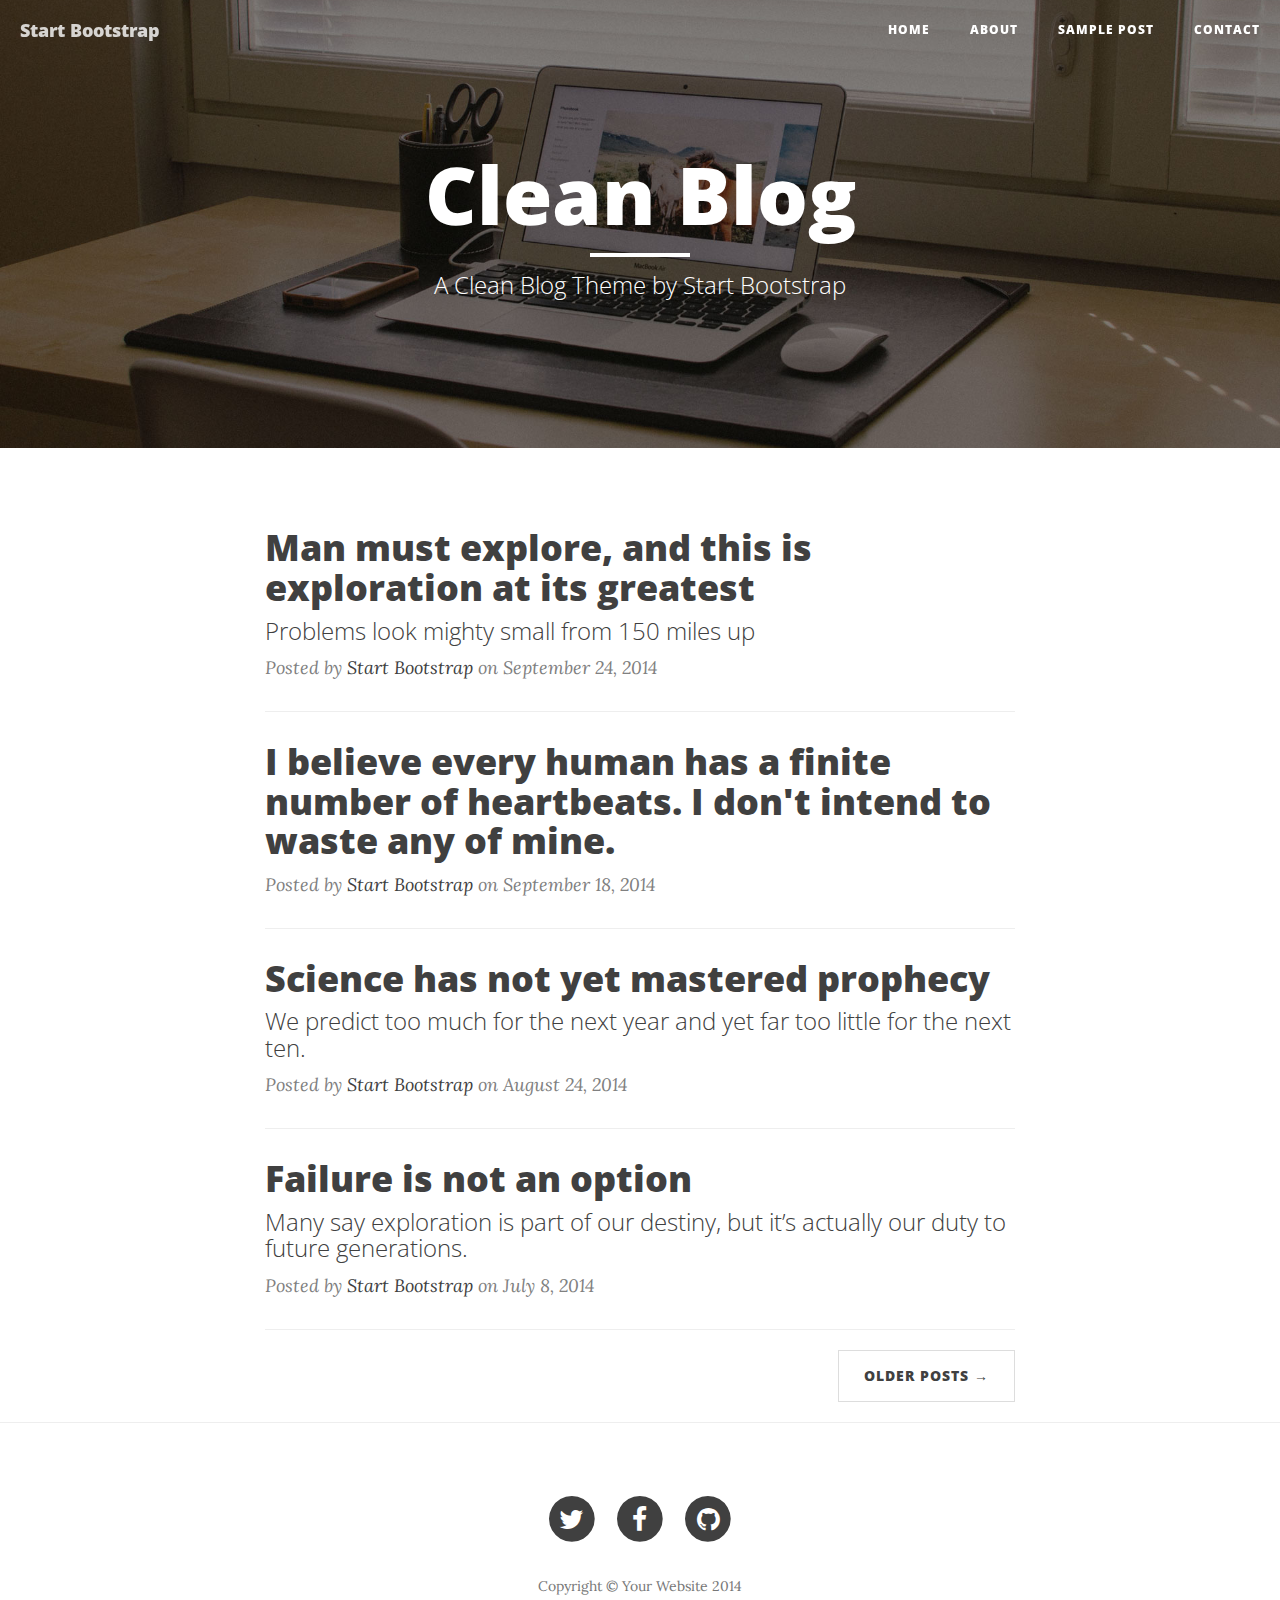
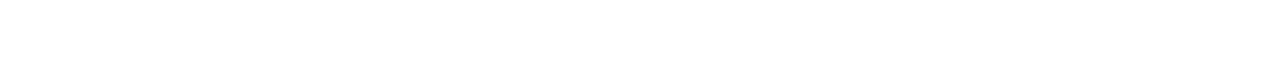
==== Blog/index.html @ 9095c49a "Add blog temp" ====
<!DOCTYPE html>
<html lang="en">

<head>

    <meta charset="utf-8">
    <meta http-equiv="X-UA-Compatible" content="IE=edge">
    <meta name="viewport" content="width=device-width, initial-scale=1">
    <meta name="description" content="">
    <meta name="author" content="">

    <title>Clean Blog</title>

    <!-- Bootstrap Core CSS -->
    <link href="css/bootstrap.min.css" rel="stylesheet">

    <!-- Custom CSS -->
    <link href="css/clean-blog.min.css" rel="stylesheet">

    <!-- Custom Fonts -->
    <link href="http://maxcdn.bootstrapcdn.com/font-awesome/4.1.0/css/font-awesome.min.css" rel="stylesheet" type="text/css">
    <link href='http://fonts.googleapis.com/css?family=Lora:400,700,400italic,700italic' rel='stylesheet' type='text/css'>
    <link href='http://fonts.googleapis.com/css?family=Open+Sans:300italic,400italic,600italic,700italic,800italic,400,300,600,700,800' rel='stylesheet' type='text/css'>

    <!-- HTML5 Shim and Respond.js IE8 support of HTML5 elements and media queries -->
    <!-- WARNING: Respond.js doesn't work if you view the page via file:// -->
    <!--[if lt IE 9]>
        <script src="https://oss.maxcdn.com/libs/html5shiv/3.7.0/html5shiv.js"></script>
        <script src="https://oss.maxcdn.com/libs/respond.js/1.4.2/respond.min.js"></script>
    <![endif]-->

</head>

<body>

    <!-- Navigation -->
    <nav class="navbar navbar-default navbar-custom navbar-fixed-top">
        <div class="container-fluid">
            <!-- Brand and toggle get grouped for better mobile display -->
            <div class="navbar-header page-scroll">
                <button type="button" class="navbar-toggle" data-toggle="collapse" data-target="#bs-example-navbar-collapse-1">
                    <span class="sr-only">Toggle navigation</span>
                    <span class="icon-bar"></span>
                    <span class="icon-bar"></span>
                    <span class="icon-bar"></span>
                </button>
                <a class="navbar-brand" href="index.html">Start Bootstrap</a>
            </div>

            <!-- Collect the nav links, forms, and other content for toggling -->
            <div class="collapse navbar-collapse" id="bs-example-navbar-collapse-1">
                <ul class="nav navbar-nav navbar-right">
                    <li>
                        <a href="index.html">Home</a>
                    </li>
                    <li>
                        <a href="about.html">About</a>
                    </li>
                    <li>
                        <a href="post.html">Sample Post</a>
                    </li>
                    <li>
                        <a href="contact.html">Contact</a>
                    </li>
                </ul>
            </div>
            <!-- /.navbar-collapse -->
        </div>
        <!-- /.container -->
    </nav>

    <!-- Page Header -->
    <!-- Set your background image for this header on the line below. -->
    <header class="intro-header" style="background-image: url('img/home-bg.jpg')">
        <div class="container">
            <div class="row">
                <div class="col-lg-8 col-lg-offset-2 col-md-10 col-md-offset-1">
                    <div class="site-heading">
                        <h1>Clean Blog</h1>
                        <hr class="small">
                        <span class="subheading">A Clean Blog Theme by Start Bootstrap</span>
                    </div>
                </div>
            </div>
        </div>
    </header>

    <!-- Main Content -->
    <div class="container">
        <div class="row">
            <div class="col-lg-8 col-lg-offset-2 col-md-10 col-md-offset-1">
                <div class="post-preview">
                    <a href="post.html">
                        <h2 class="post-title">
                            Man must explore, and this is exploration at its greatest
                        </h2>
                        <h3 class="post-subtitle">
                            Problems look mighty small from 150 miles up
                        </h3>
                    </a>
                    <p class="post-meta">Posted by <a href="#">Start Bootstrap</a> on September 24, 2014</p>
                </div>
                <hr>
                <div class="post-preview">
                    <a href="post.html">
                        <h2 class="post-title">
                            I believe every human has a finite number of heartbeats. I don't intend to waste any of mine.
                        </h2>
                    </a>
                    <p class="post-meta">Posted by <a href="#">Start Bootstrap</a> on September 18, 2014</p>
                </div>
                <hr>
                <div class="post-preview">
                    <a href="post.html">
                        <h2 class="post-title">
                            Science has not yet mastered prophecy
                        </h2>
                        <h3 class="post-subtitle">
                            We predict too much for the next year and yet far too little for the next ten.
                        </h3>
                    </a>
                    <p class="post-meta">Posted by <a href="#">Start Bootstrap</a> on August 24, 2014</p>
                </div>
                <hr>
                <div class="post-preview">
                    <a href="post.html">
                        <h2 class="post-title">
                            Failure is not an option
                        </h2>
                        <h3 class="post-subtitle">
                            Many say exploration is part of our destiny, but it’s actually our duty to future generations.
                        </h3>
                    </a>
                    <p class="post-meta">Posted by <a href="#">Start Bootstrap</a> on July 8, 2014</p>
                </div>
                <hr>
                <!-- Pager -->
                <ul class="pager">
                    <li class="next">
                        <a href="#">Older Posts &rarr;</a>
                    </li>
                </ul>
            </div>
        </div>
    </div>

    <hr>

    <!-- Footer -->
    <footer>
        <div class="container">
            <div class="row">
                <div class="col-lg-8 col-lg-offset-2 col-md-10 col-md-offset-1">
                    <ul class="list-inline text-center">
                        <li>
                            <a href="#">
                                <span class="fa-stack fa-lg">
                                    <i class="fa fa-circle fa-stack-2x"></i>
                                    <i class="fa fa-twitter fa-stack-1x fa-inverse"></i>
                                </span>
                            </a>
                        </li>
                        <li>
                            <a href="#">
                                <span class="fa-stack fa-lg">
                                    <i class="fa fa-circle fa-stack-2x"></i>
                                    <i class="fa fa-facebook fa-stack-1x fa-inverse"></i>
                                </span>
                            </a>
                        </li>
                        <li>
                            <a href="#">
                                <span class="fa-stack fa-lg">
                                    <i class="fa fa-circle fa-stack-2x"></i>
                                    <i class="fa fa-github fa-stack-1x fa-inverse"></i>
                                </span>
                            </a>
                        </li>
                    </ul>
                    <p class="copyright text-muted">Copyright &copy; Your Website 2014</p>
                </div>
            </div>
        </div>
    </footer>

    <!-- jQuery -->
    <script src="js/jquery.js"></script>

    <!-- Bootstrap Core JavaScript -->
    <script src="js/bootstrap.min.js"></script>

    <!-- Custom Theme JavaScript -->
    <script src="js/clean-blog.min.js"></script>

</body>

</html>
---- Blog/css/clean-blog.min.css ----
/*!
 * Clean Blog v1.0.0 (http://startbootstrap.com)
 * Copyright 2014 Start Bootstrap
 * Licensed under Apache 2.0 (https://github.com/IronSummitMedia/startbootstrap/blob/gh-pages/LICENSE)
 */

body{font-family:Lora,'Times New Roman',serif;font-size:20px;color:#404040}p{line-height:1.5;margin:30px 0}p a{text-decoration:underline}h1,h2,h3,h4,h5,h6{font-family:'Open Sans','Helvetica Neue',Helvetica,Arial,sans-serif;font-weight:800}a{color:#404040}a:hover,a:focus{color:#0085a1}a img:hover,a img:focus{cursor:zoom-in}blockquote{color:gray;font-style:italic}hr.small{max-width:100px;margin:15px auto;border-width:4px;border-color:#fff}.navbar-custom{position:absolute;top:0;left:0;width:100%;z-index:3;font-family:'Open Sans','Helvetica Neue',Helvetica,Arial,sans-serif}.navbar-custom .navbar-brand{font-weight:800}.navbar-custom .nav li a{text-transform:uppercase;font-size:12px;font-weight:800;letter-spacing:1px}@media only screen and (min-width:768px){.navbar-custom{background:0 0;border-bottom:1px solid transparent}.navbar-custom .navbar-brand{color:#fff;padding:20px}.navbar-custom .navbar-brand:hover,.navbar-custom .navbar-brand:focus{color:rgba(255,255,255,.8)}.navbar-custom .nav li a{color:#fff;padding:20px}.navbar-custom .nav li a:hover,.navbar-custom .nav li a:focus{color:rgba(255,255,255,.8)}}@media only screen and (min-width:1170px){.navbar-custom{-webkit-transition:background-color .3s;-moz-transition:background-color .3s;transition:background-color .3s;-webkit-transform:translate3d(0,0,0);-moz-transform:translate3d(0,0,0);-ms-transform:translate3d(0,0,0);-o-transform:translate3d(0,0,0);transform:translate3d(0,0,0);-webkit-backface-visibility:hidden;backface-visibility:hidden}.navbar-custom.is-fixed{position:fixed;top:-61px;background-color:rgba(255,255,255,.9);border-bottom:1px solid #f2f2f2;-webkit-transition:-webkit-transform .3s;-moz-transition:-moz-transform .3s;transition:transform .3s}.navbar-custom.is-fixed .navbar-brand{color:#404040}.navbar-custom.is-fixed .navbar-brand:hover,.navbar-custom.is-fixed .navbar-brand:focus{color:#0085a1}.navbar-custom.is-fixed .nav li a{color:#404040}.navbar-custom.is-fixed .nav li a:hover,.navbar-custom.is-fixed .nav li a:focus{color:#0085a1}.navbar-custom.is-visible{-webkit-transform:translate3d(0,100%,0);-moz-transform:translate3d(0,100%,0);-ms-transform:translate3d(0,100%,0);-o-transform:translate3d(0,100%,0);transform:translate3d(0,100%,0)}}.intro-header{background-color:gray;background:no-repeat center center;background-attachment:scroll;-webkit-background-size:cover;-moz-background-size:cover;background-size:cover;-o-background-size:cover;margin-bottom:50px}.intro-header .site-heading,.intro-header .post-heading,.intro-header .page-heading{padding:100px 0 50px;color:#fff}@media only screen and (min-width:768px){.intro-header .site-heading,.intro-header .post-heading,.intro-header .page-heading{padding:150px 0}}.intro-header .site-heading,.intro-header .page-heading{text-align:center}.intro-header .site-heading h1,.intro-header .page-heading h1{margin-top:0;font-size:50px}.intro-header .site-heading .subheading,.intro-header .page-heading .subheading{font-size:24px;line-height:1.1;display:block;font-family:'Open Sans','Helvetica Neue',Helvetica,Arial,sans-serif;font-weight:300;margin:10px 0 0}@media only screen and (min-width:768px){.intro-header .site-heading h1,.intro-header .page-heading h1{font-size:80px}}.intro-header .post-heading h1{font-size:35px}.intro-header .post-heading .subheading,.intro-header .post-heading .meta{line-height:1.1;display:block}.intro-header .post-heading .subheading{font-family:'Open Sans','Helvetica Neue',Helvetica,Arial,sans-serif;font-size:24px;margin:10px 0 30px;font-weight:600}.intro-header .post-heading .meta{font-family:Lora,'Times New Roman',serif;font-style:italic;font-weight:300;font-size:20px}.intro-header .post-heading .meta a{color:#fff}@media only screen and (min-width:768px){.intro-header .post-heading h1{font-size:55px}.intro-header .post-heading .subheading{font-size:30px}}.post-preview>a{color:#404040}.post-preview>a:hover,.post-preview>a:focus{text-decoration:none;color:#0085a1}.post-preview>a>.post-title{font-size:30px;margin-top:30px;margin-bottom:10px}.post-preview>a>.post-subtitle{margin:0;font-weight:300;margin-bottom:10px}.post-preview>.post-meta{color:gray;font-size:18px;font-style:italic;margin-top:0}.post-preview>.post-meta>a{text-decoration:none;color:#404040}.post-preview>.post-meta>a:hover,.post-preview>.post-meta>a:focus{color:#0085a1;text-decoration:underline}@media only screen and (min-width:768px){.post-preview>a>.post-title{font-size:36px}}.section-heading{font-size:36px;margin-top:60px;font-weight:700}.caption{text-align:center;font-size:14px;padding:10px;font-style:italic;margin:0;display:block;border-bottom-right-radius:5px;border-bottom-left-radius:5px}footer{padding:50px 0 65px}footer .list-inline{margin:0;padding:0}footer .copyright{font-size:14px;text-align:center;margin-bottom:0}.floating-label-form-group{font-size:14px;position:relative;margin-bottom:0;padding-bottom:.5em;border-bottom:1px solid #eee}.floating-label-form-group input,.floating-label-form-group textarea{z-index:1;position:relative;padding-right:0;padding-left:0;border:none;border-radius:0;font-size:1.5em;background:0 0;box-shadow:none!important;resize:none}.floating-label-form-group label{display:block;z-index:0;position:relative;top:2em;margin:0;font-size:.85em;line-height:1.764705882em;vertical-align:middle;vertical-align:baseline;opacity:0;-webkit-transition:top .3s ease,opacity .3s ease;-moz-transition:top .3s ease,opacity .3s ease;-ms-transition:top .3s ease,opacity .3s ease;transition:top .3s ease,opacity .3s ease}.floating-label-form-group::not(:first-child){padding-left:14px;border-left:1px solid #eee}.floating-label-form-group-with-value label{top:0;opacity:1}.floating-label-form-group-with-focus label{color:#0085a1}form .row:first-child .floating-label-form-group{border-top:1px solid #eee}.btn{font-family:'Open Sans','Helvetica Neue',Helvetica,Arial,sans-serif;text-transform:uppercase;font-size:14px;font-weight:800;letter-spacing:1px;border-radius:0;padding:15px 25px}.btn-lg{font-size:16px;padding:25px 35px}.btn-default:hover,.btn-default:focus{background-color:#0085a1;border:1px solid #0085a1;color:#fff}.pager{margin:20px 0 0}.pager li>a,.pager li>span{font-family:'Open Sans','Helvetica Neue',Helvetica,Arial,sans-serif;text-transform:uppercase;font-size:14px;font-weight:800;letter-spacing:1px;padding:15px 25px;background-color:#fff;border-radius:0}.pager li>a:hover,.pager li>a:focus{color:#fff;background-color:#0085a1;border:1px solid #0085a1}.pager .disabled>a,.pager .disabled>a:hover,.pager .disabled>a:focus,.pager .disabled>span{color:gray;background-color:#404040;cursor:not-allowed}::-moz-selection{color:#fff;text-shadow:none;background:#0085a1}::selection{color:#fff;text-shadow:none;background:#0085a1}img::selection{color:#fff;background:0 0}img::-moz-selection{color:#fff;background:0 0}body{webkit-tap-highlight-color:#0085a1}
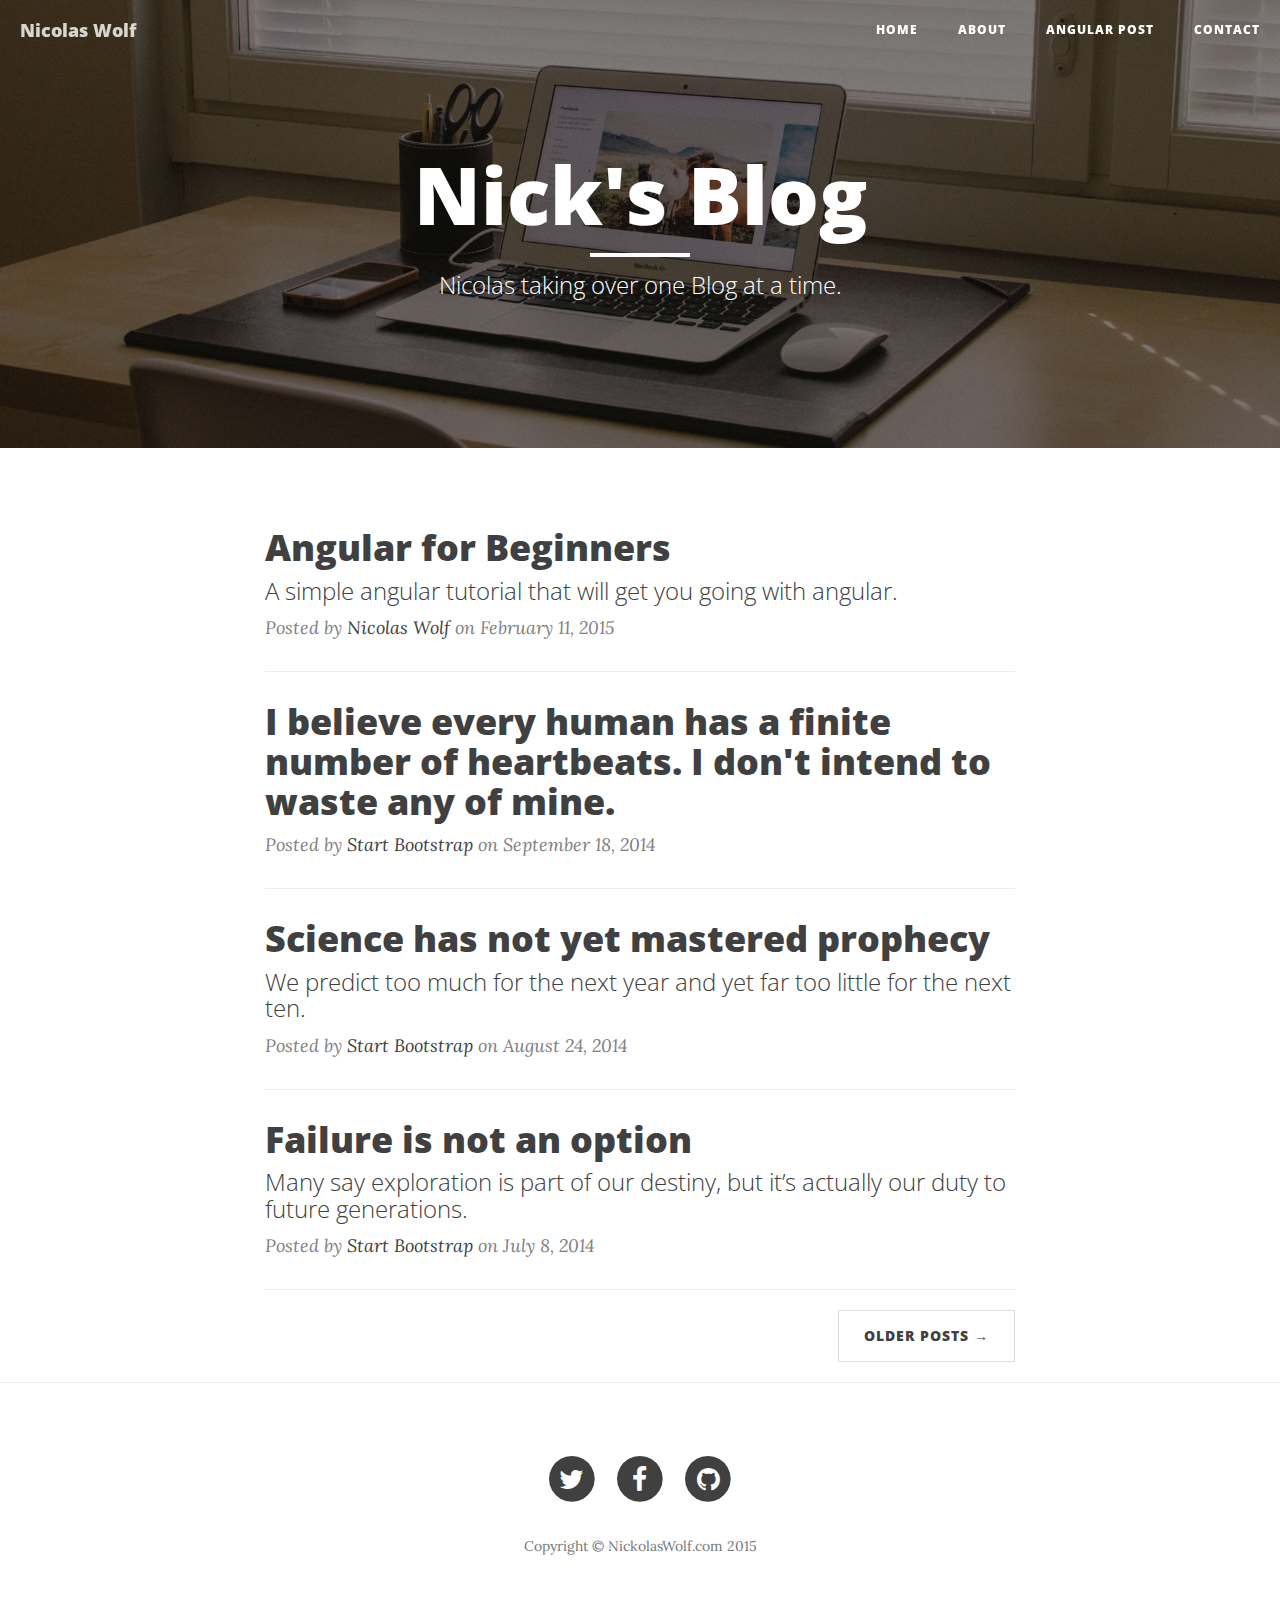
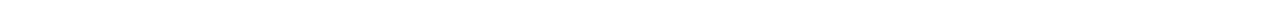
==== commit 771ff7fa: "Improve blog" ====
--- a/Blog/index.html
+++ b/Blog/index.html
@@ -44,7 +44,7 @@
                     <span class="icon-bar"></span>
                     <span class="icon-bar"></span>
                 </button>
-                <a class="navbar-brand" href="index.html">Start Bootstrap</a>
+                <a class="navbar-brand" href="http://njwolf02.github.io/.html">Nicolas Wolf</a>
             </div>
 
             <!-- Collect the nav links, forms, and other content for toggling -->
@@ -57,7 +57,7 @@
                         <a href="about.html">About</a>
                     </li>
                     <li>
-                        <a href="post.html">Sample Post</a>
+                        <a href="post.html">Angular Post</a>
                     </li>
                     <li>
                         <a href="contact.html">Contact</a>
@@ -76,9 +76,9 @@
             <div class="row">
                 <div class="col-lg-8 col-lg-offset-2 col-md-10 col-md-offset-1">
                     <div class="site-heading">
-                        <h1>Clean Blog</h1>
+                        <h1>Nick's Blog</h1>
                         <hr class="small">
-                        <span class="subheading">A Clean Blog Theme by Start Bootstrap</span>
+                        <span class="subheading">Nicolas taking over one Blog at a time.</span>
                     </div>
                 </div>
             </div>
@@ -92,13 +92,13 @@
                 <div class="post-preview">
                     <a href="post.html">
                         <h2 class="post-title">
-                            Man must explore, and this is exploration at its greatest
+                            Angular for Beginners
                         </h2>
                         <h3 class="post-subtitle">
-                            Problems look mighty small from 150 miles up
+                            A simple angular tutorial that will get you going with angular.
                         </h3>
                     </a>
-                    <p class="post-meta">Posted by <a href="#">Start Bootstrap</a> on September 24, 2014</p>
+                    <p class="post-meta">Posted by <a href="#">Nicolas Wolf</a> on February 11, 2015</p>
                 </div>
                 <hr>
                 <div class="post-preview">
@@ -177,7 +177,7 @@
                             </a>
                         </li>
                     </ul>
-                    <p class="copyright text-muted">Copyright &copy; Your Website 2014</p>
+                    <p class="copyright text-muted">Copyright &copy; NickolasWolf.com 2015</p>
                 </div>
             </div>
         </div>
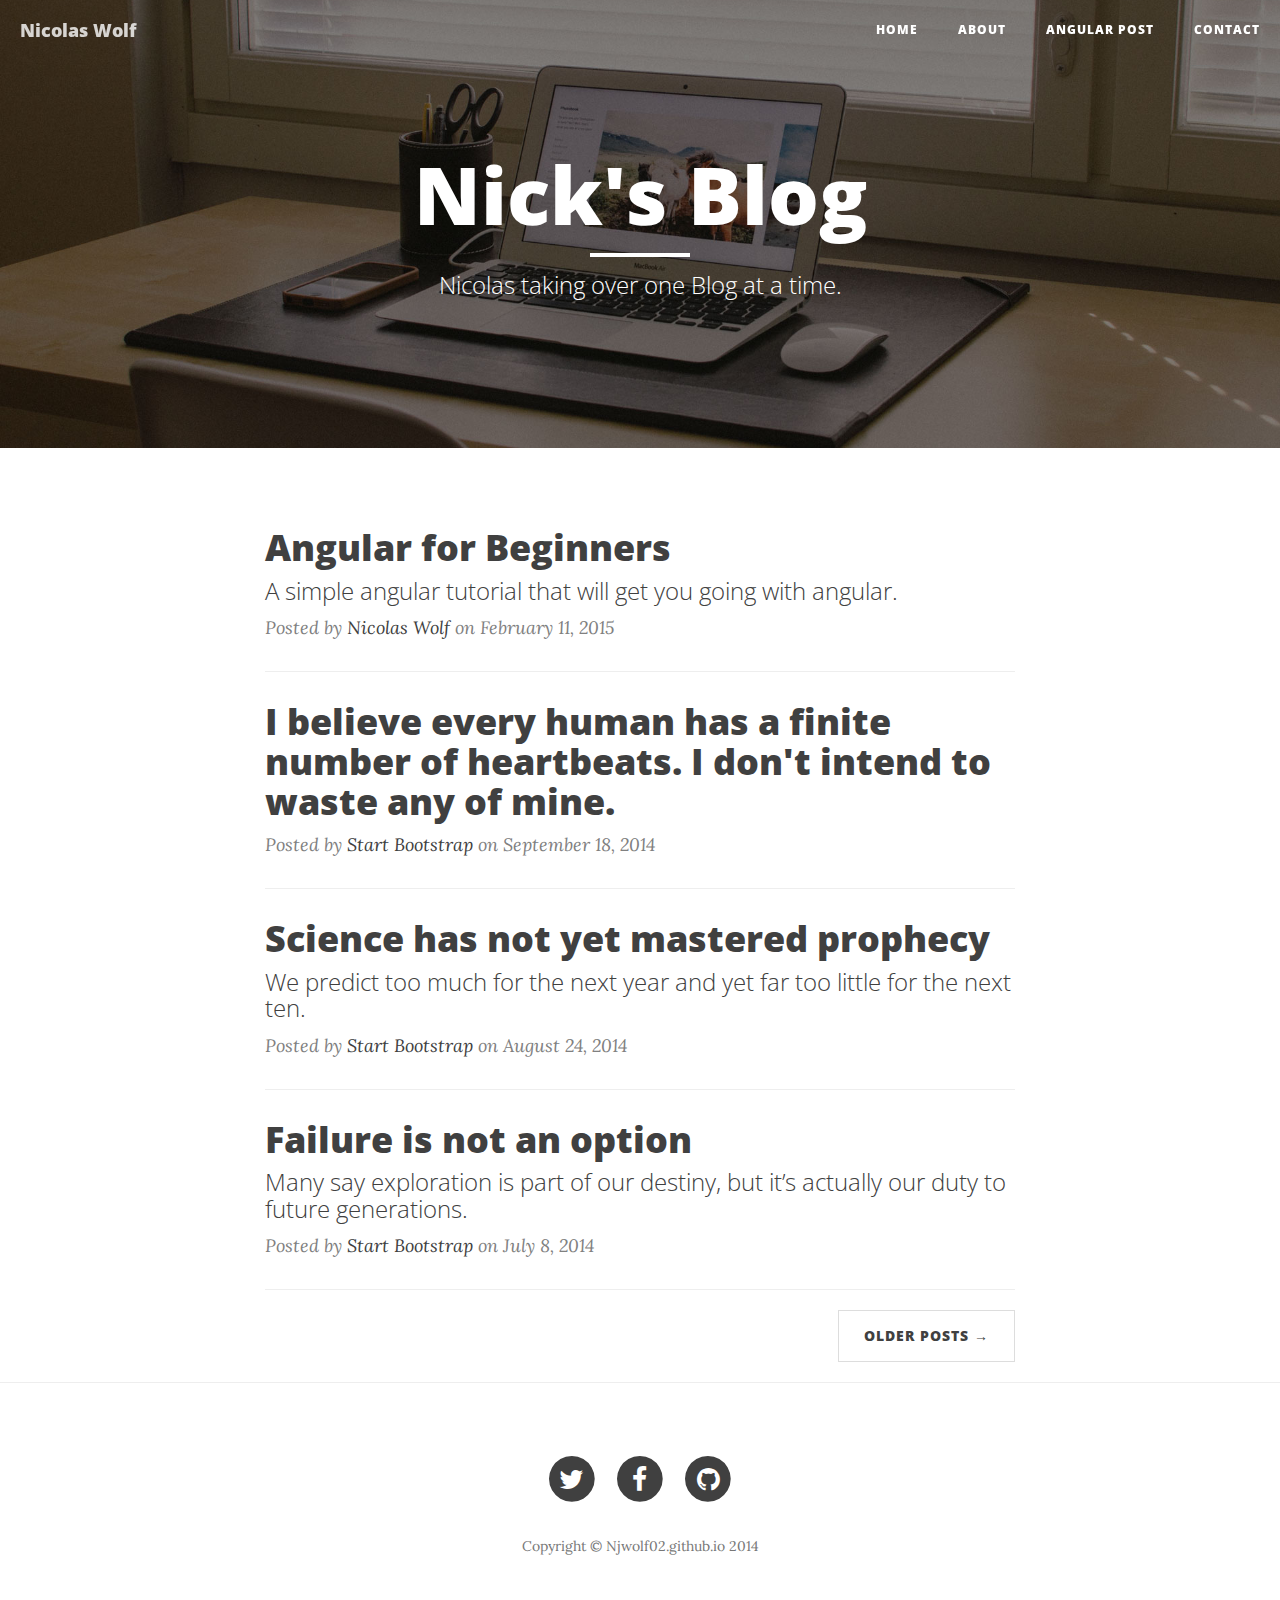
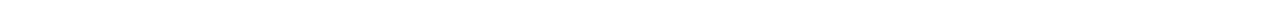
==== commit 2358c403: "Add blog" ====
--- a/Blog/index.html
+++ b/Blog/index.html
@@ -153,7 +153,7 @@
                 <div class="col-lg-8 col-lg-offset-2 col-md-10 col-md-offset-1">
                     <ul class="list-inline text-center">
                         <li>
-                            <a href="#">
+                            <a href="https://twitter.com/nic_Optimus">
                                 <span class="fa-stack fa-lg">
                                     <i class="fa fa-circle fa-stack-2x"></i>
                                     <i class="fa fa-twitter fa-stack-1x fa-inverse"></i>
@@ -161,7 +161,7 @@
                             </a>
                         </li>
                         <li>
-                            <a href="#">
+                            <a href="https://www.linkedin.com/profile/public-profile-settings?trk=prof-edit-edit-public_profile">
                                 <span class="fa-stack fa-lg">
                                     <i class="fa fa-circle fa-stack-2x"></i>
                                     <i class="fa fa-facebook fa-stack-1x fa-inverse"></i>
@@ -169,7 +169,7 @@
                             </a>
                         </li>
                         <li>
-                            <a href="#">
+                            <a href="https://github.com/Njwolf02">
                                 <span class="fa-stack fa-lg">
                                     <i class="fa fa-circle fa-stack-2x"></i>
                                     <i class="fa fa-github fa-stack-1x fa-inverse"></i>
@@ -177,7 +177,7 @@
                             </a>
                         </li>
                     </ul>
-                    <p class="copyright text-muted">Copyright &copy; NickolasWolf.com 2015</p>
+                    <p class="copyright text-muted">Copyright &copy; Njwolf02.github.io 2014</p>
                 </div>
             </div>
         </div>
